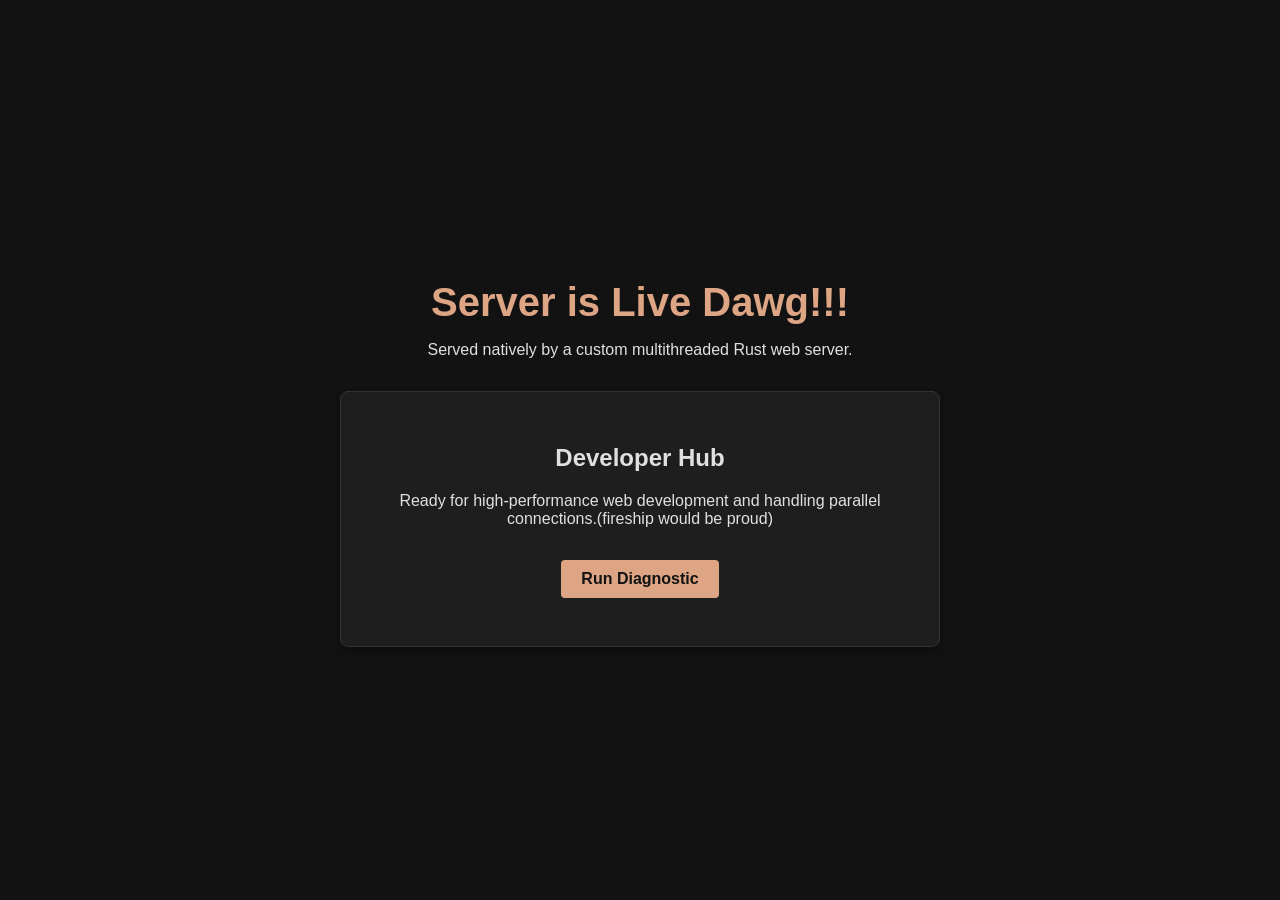
==== index.html @ 766160ee "Initial commit: Basic multithreaded web server with custom thread pool" ====
<!DOCTYPE html>
<html lang="en">
<head>
    <meta charset="UTF-8">
    <meta name="viewport" content="width=device-width, initial-scale=1.0">
    <title>Rust Web Server Active</title>
    <link rel="stylesheet" href="style.css">
</head>
<body>
    <div class="container">
        <h1>Server is Live Dawg!!!</h1>
        <p>Served natively by a custom multithreaded Rust web server.</p>
        
        <div class="card">
            <h2>Developer Hub</h2>
            <p>Ready for high-performance web development and handling parallel connections.(fireship would be proud)</p>
            <button id="actionBtn">Run Diagnostic</button>
            <p id="statusMsg"></p>
        </div>
    </div>
    
    <script src="script.js"></script>
</body>
</html>
---- style.css ----
body {
    margin: 0;
    padding: 0;
    font-family: 'Segoe UI', Tahoma, Geneva, Verdana, sans-serif;
    background-color: #121212;
    color: #e0e0e0;
    display: flex;
    justify-content: center;
    align-items: center;
    height: 100vh;
}

.container {
    text-align: center;
    max-width: 600px;
    padding: 2rem;
}

h1 {
    color: #dea584; /* Rust-lang logo color feel */
    font-size: 2.5rem;
    margin-bottom: 0.5rem;
}

.card {
    background-color: #1e1e1e;
    border-radius: 8px;
    padding: 2rem;
    margin-top: 2rem;
    box-shadow: 0 4px 6px rgba(0,0,0,0.3);
    border: 1px solid #333;
}

button {
    background-color: #dea584;
    color: #121212;
    border: none;
    padding: 10px 20px;
    font-size: 1rem;
    font-weight: bold;
    border-radius: 4px;
    cursor: pointer;
    transition: background-color 0.2s;
    margin-top: 1rem;
}

button:hover {
    background-color: #c98a6c;
}

#statusMsg {
    margin-top: 1rem;
    font-family: monospace;
    color: #4caf50;
}
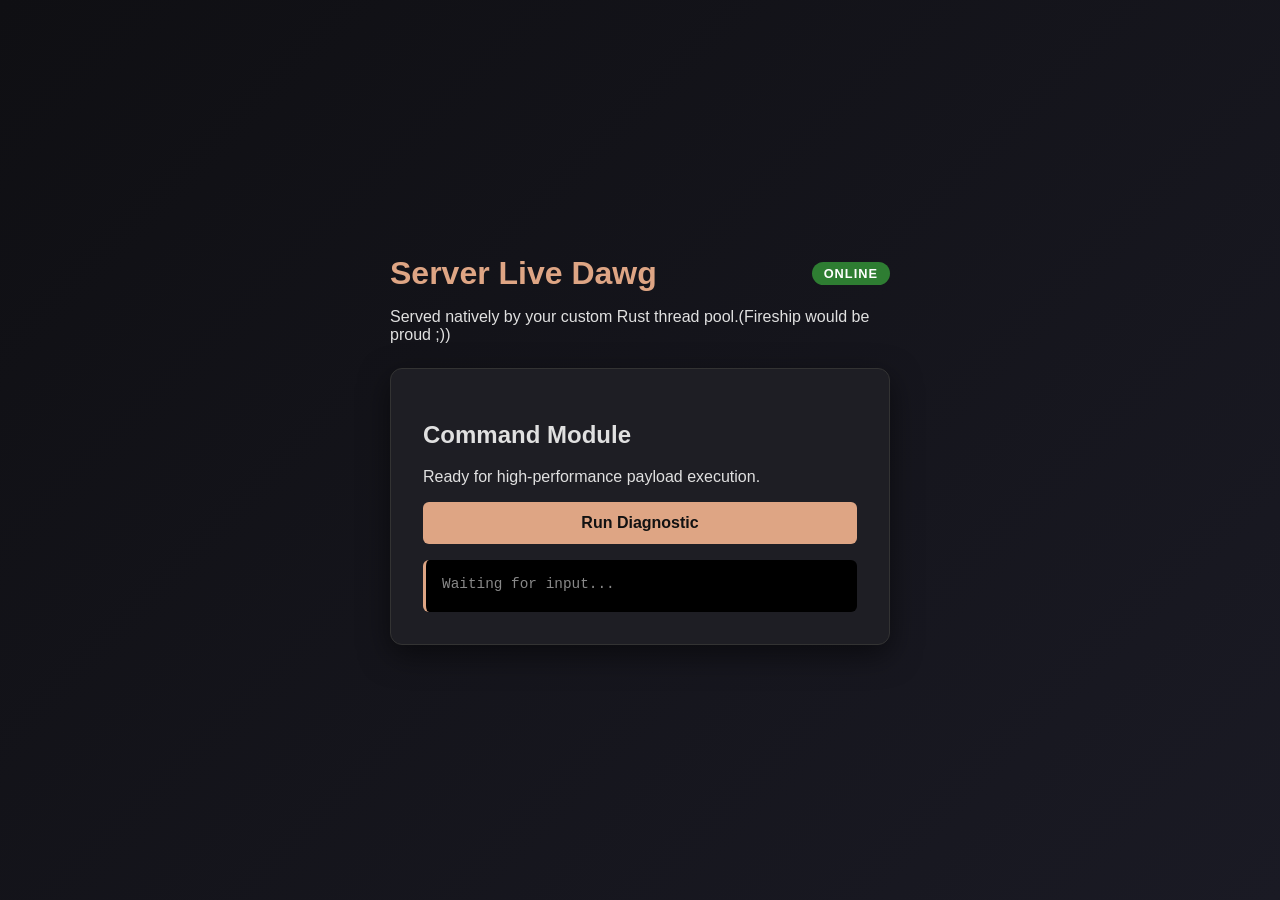
==== commit 9eee0c8c: "a" ====
--- a/index.html
+++ b/index.html
@@ -3,19 +3,22 @@
 <head>
     <meta charset="UTF-8">
     <meta name="viewport" content="width=device-width, initial-scale=1.0">
-    <title>Rust Web Server Active</title>
+    <title>Rust Server Active</title>
     <link rel="stylesheet" href="style.css">
 </head>
 <body>
-    <div class="container">
-        <h1>Server is Live Dawg!!!</h1>
-        <p>Served natively by a custom multithreaded Rust web server.</p>
+    <div class="container fade-in">
+        <div class="header">
+            <h1>Server Live Dawg</h1>
+            <span class="badge">Online</span>
+        </div>
+        <p>Served natively by your custom Rust thread pool.(Fireship would be proud ;))</p>
         
         <div class="card">
-            <h2>Developer Hub</h2>
-            <p>Ready for high-performance web development and handling parallel connections.(fireship would be proud)</p>
+            <h2>Command Module</h2>
+            <p>Ready for high-performance payload execution.</p>
             <button id="actionBtn">Run Diagnostic</button>
-            <p id="statusMsg"></p>
+            <div class="terminal-output" id="statusMsg">Waiting for input...</div>
         </div>
     </div>
     
--- a/style.css
+++ b/style.css
@@ -1,8 +1,8 @@
 body {
     margin: 0;
-    padding: 0;
     font-family: 'Segoe UI', Tahoma, Geneva, Verdana, sans-serif;
-    background-color: #121212;
+    /* Replaced flat color with a subtle, modern gradient */
+    background: linear-gradient(135deg, #0f0f13 0%, #1a1a24 100%);
     color: #e0e0e0;
     display: flex;
     justify-content: center;
@@ -11,23 +11,42 @@
 }
 
 .container {
-    text-align: center;
-    max-width: 600px;
-    padding: 2rem;
+    max-width: 500px;
+    width: 100%;
+    padding: 0 20px;
+}
+
+.header {
+    display: flex;
+    align-items: center;
+    justify-content: space-between;
+    margin-bottom: 1rem;
 }
 
 h1 {
-    color: #dea584; /* Rust-lang logo color feel */
-    font-size: 2.5rem;
-    margin-bottom: 0.5rem;
+    color: #dea584; 
+    margin: 0;
+}
+
+/* New Online Badge */
+.badge {
+    background: #2e7d32;
+    color: white;
+    padding: 4px 12px;
+    border-radius: 20px;
+    font-size: 0.8rem;
+    font-weight: bold;
+    letter-spacing: 1px;
+    text-transform: uppercase;
 }
 
 .card {
-    background-color: #1e1e1e;
-    border-radius: 8px;
+    background-color: #1e1e24;
+    border-radius: 12px;
     padding: 2rem;
-    margin-top: 2rem;
-    box-shadow: 0 4px 6px rgba(0,0,0,0.3);
+    margin-top: 1.5rem;
+    /* Added a deeper shadow for a floating effect */
+    box-shadow: 0 10px 30px rgba(0,0,0,0.5);
     border: 1px solid #333;
 }
 
@@ -35,21 +54,42 @@
     background-color: #dea584;
     color: #121212;
     border: none;
-    padding: 10px 20px;
+    padding: 12px 24px;
     font-size: 1rem;
     font-weight: bold;
-    border-radius: 4px;
+    border-radius: 6px;
     cursor: pointer;
-    transition: background-color 0.2s;
-    margin-top: 1rem;
+    width: 100%;
+    margin-bottom: 1rem;
+    /* Added transition for a smooth hover effect */
+    transition: all 0.3s ease; 
 }
 
 button:hover {
-    background-color: #c98a6c;
+    background-color: #ffb894;
+    /* Makes the button lift up slightly */
+    transform: translateY(-2px); 
+    box-shadow: 0 4px 15px rgba(222, 165, 132, 0.3);
 }
 
-#statusMsg {
-    margin-top: 1rem;
-    font-family: monospace;
-    color: #4caf50;
+/* New Terminal-style output box */
+.terminal-output {
+    background: #000;
+    padding: 1rem;
+    border-radius: 6px;
+    font-family: 'Courier New', Courier, monospace;
+    color: #888;
+    font-size: 0.9rem;
+    min-height: 20px;
+    border-left: 3px solid #dea584;
+}
+
+/* Simple animation so the page loads smoothly */
+.fade-in {
+    animation: fadeIn 0.6s ease-out;
+}
+
+@keyframes fadeIn {
+    from { opacity: 0; transform: translateY(15px); }
+    to { opacity: 1; transform: translateY(0); }
 }
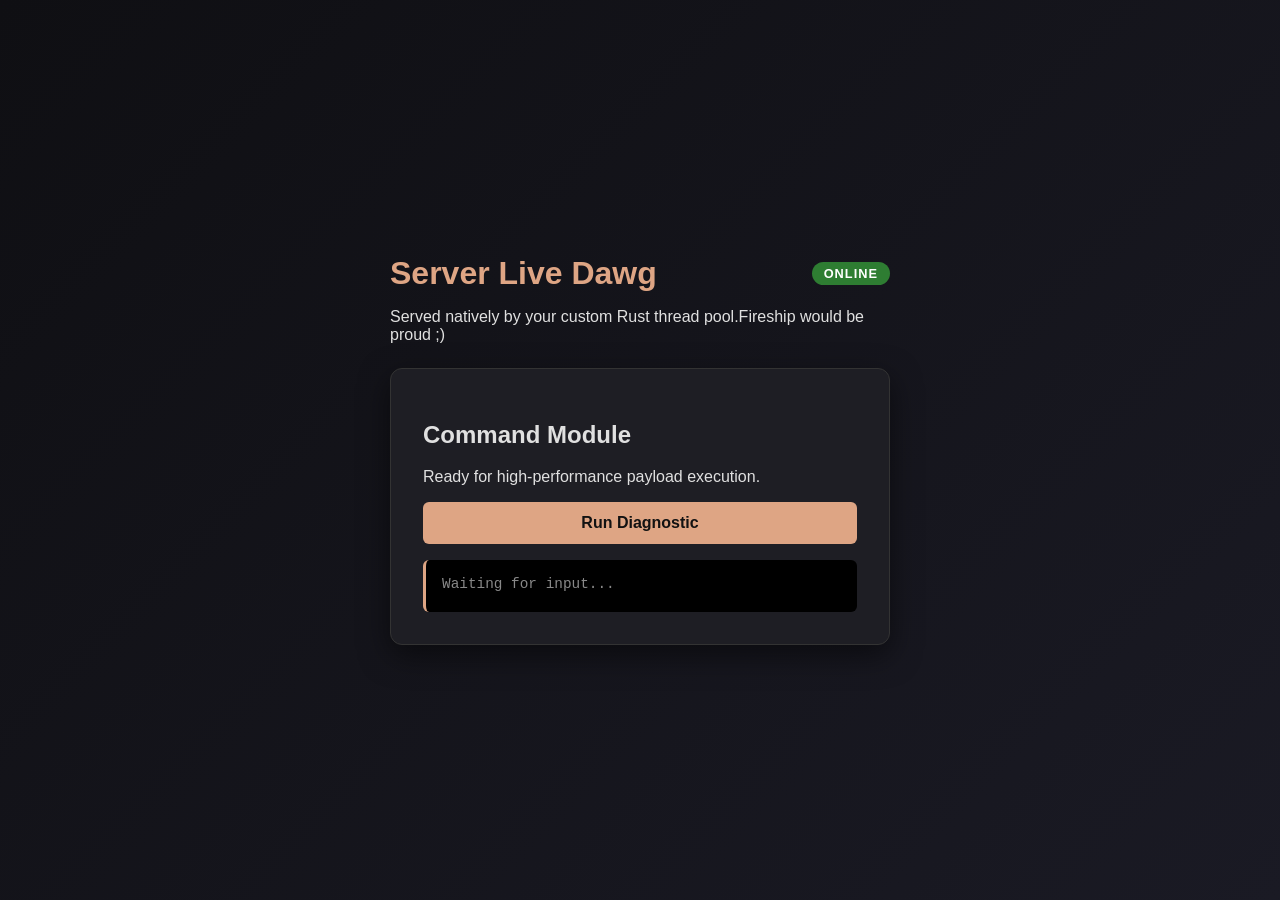
==== commit b599533b: "Minor changes made to the documentation and the html file" ====
--- a/index.html
+++ b/index.html
@@ -12,7 +12,7 @@
             <h1>Server Live Dawg</h1>
             <span class="badge">Online</span>
         </div>
-        <p>Served natively by your custom Rust thread pool.(Fireship would be proud ;))</p>
+        <p>Served natively by your custom Rust thread pool.Fireship would be proud ;) </p>
         
         <div class="card">
             <h2>Command Module</h2>
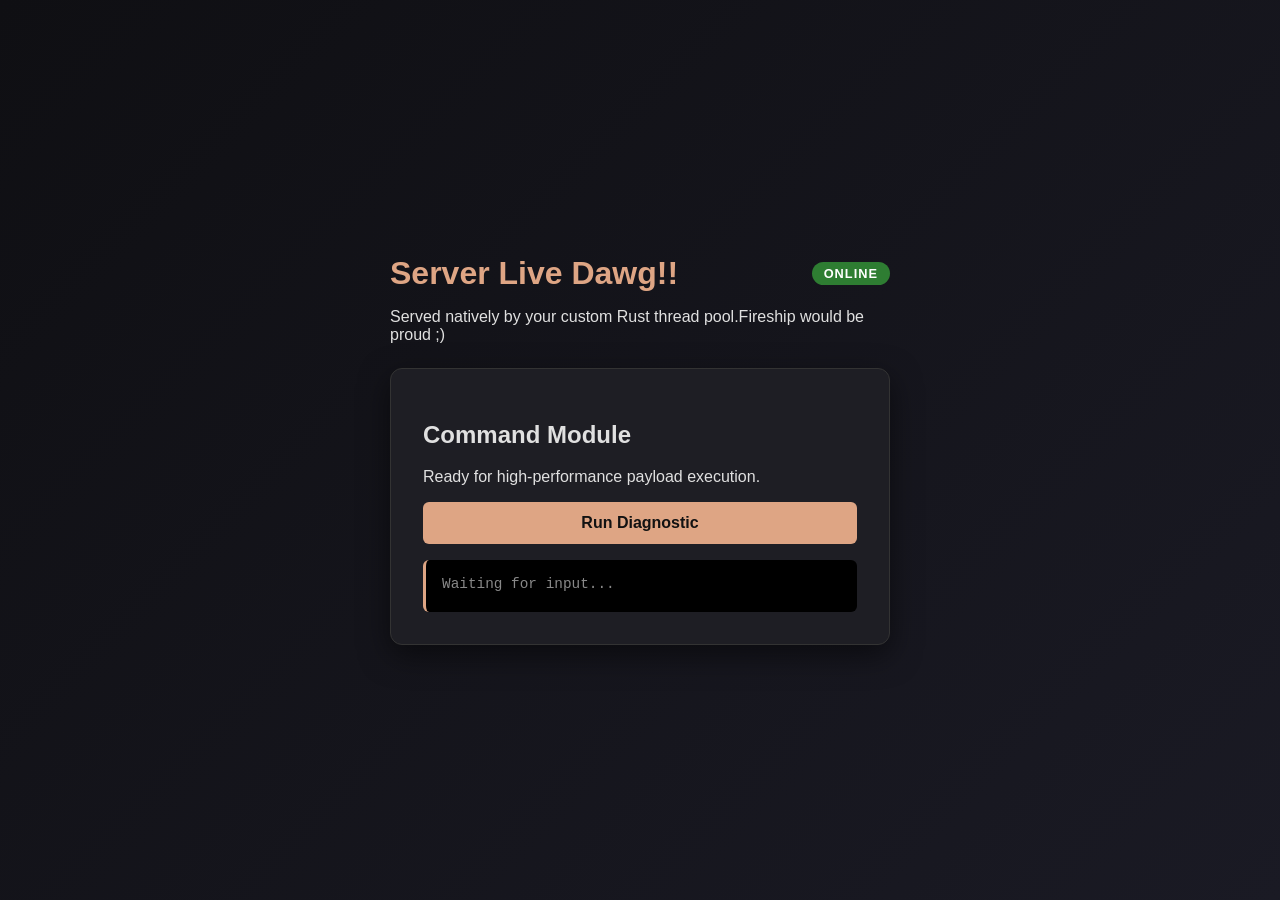
==== commit 8cf7ff08: "MInor changes to the README FILe" ====
--- a/index.html
+++ b/index.html
@@ -9,7 +9,7 @@
 <body>
     <div class="container fade-in">
         <div class="header">
-            <h1>Server Live Dawg</h1>
+            <h1>Server Live Dawg!!</h1>
             <span class="badge">Online</span>
         </div>
         <p>Served natively by your custom Rust thread pool.Fireship would be proud ;) </p>
